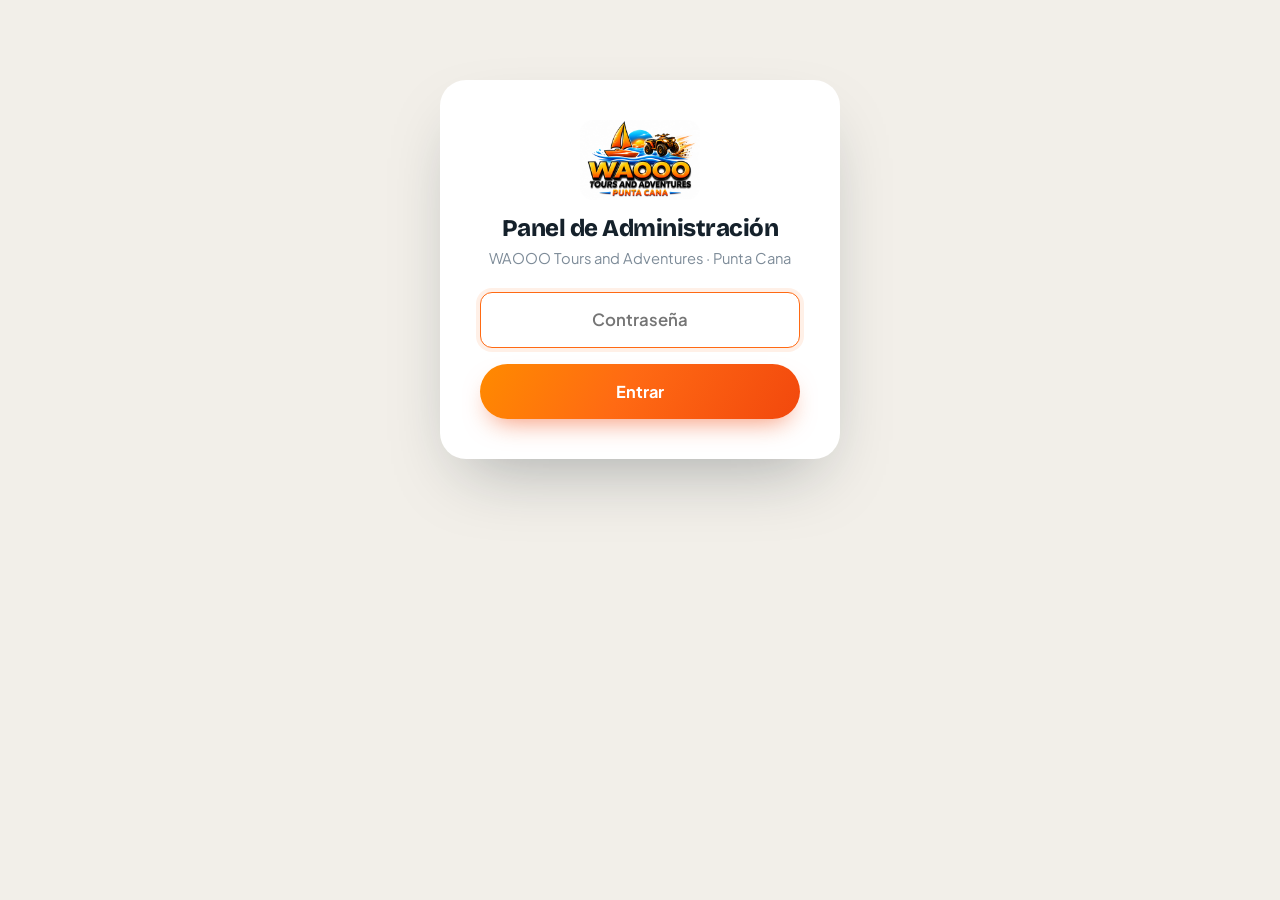
==== admin.html @ efb5f39d "Web bilingue ES/EN + panel de administracion - i18n.js: diccionario completo de interfaz, 111 nombre" ====
<!DOCTYPE html>
<html lang="es">
<head>
<meta charset="UTF-8">
<meta name="viewport" content="width=device-width, initial-scale=1.0">
<title>Panel de Administración · WAOOO Tours</title>
<meta name="robots" content="noindex, nofollow">
<link rel="icon" href="assets/waoo.jpeg">
<link rel="stylesheet" href="assets/styles.css">
<style>
/* ===== estilos del panel ===== */
body{background:#f2efe9}
.adm-top{background:var(--ink);color:#fff;position:sticky;top:0;z-index:50}
.adm-top .wrap{display:flex;align-items:center;gap:16px;height:64px}
.adm-top .logo b{color:#fff}
.adm-top .tag{font-size:.78rem;background:var(--grad-sunset);padding:4px 12px;border-radius:99px;font-weight:800;letter-spacing:.06em}
.adm-top .spacer{flex:1}
.adm-top a,.adm-top button{color:#cdd8e0;font-weight:600;font-size:.9rem;display:inline-flex;align-items:center;gap:7px;padding:8px 12px;border-radius:9px;transition:.2s}
.adm-top a:hover,.adm-top button:hover{background:rgba(255,255,255,.1);color:#fff}

.adm-wrap{max-width:1100px;margin:0 auto;padding:30px 22px 80px}
.adm-tabs{display:flex;gap:8px;margin-bottom:26px;flex-wrap:wrap}
.adm-tab{border:1.5px solid var(--line);background:#fff;border-radius:999px;padding:11px 22px;font-weight:700;font-size:.94rem;color:var(--ink-soft);transition:.2s;display:inline-flex;gap:8px;align-items:center}
.adm-tab:hover{border-color:var(--orange);color:var(--orange)}
.adm-tab.active{background:var(--ink);color:#fff;border-color:var(--ink)}

.adm-card{background:#fff;border:1px solid var(--line);border-radius:var(--radius);padding:26px;box-shadow:var(--shadow-sm);margin-bottom:20px}
.adm-card h2{font-size:1.3rem;margin-bottom:6px}
.adm-card .hint{color:var(--muted);font-size:.9rem;margin:0 0 18px}

.adm-toolbar{display:flex;gap:12px;align-items:center;flex-wrap:wrap;margin-bottom:18px}
.adm-toolbar input[type=text],.adm-toolbar select{border:1.5px solid var(--line);border-radius:11px;padding:11px 14px;font:inherit;font-weight:600;background:#fff}
.adm-toolbar input[type=text]{flex:1;min-width:200px}
.adm-toolbar input:focus,.adm-toolbar select:focus{outline:none;border-color:var(--orange)}
.adm-count{font-size:.86rem;color:var(--muted);font-weight:700;margin-left:auto}

.t-list{display:flex;flex-direction:column;gap:10px}
.t-row{display:flex;align-items:center;gap:14px;background:#fff;border:1px solid var(--line);border-radius:14px;padding:12px 16px;transition:.2s}
.t-row:hover{border-color:var(--orange);box-shadow:var(--shadow-sm)}
.t-thumb{width:60px;height:46px;border-radius:9px;flex-shrink:0;overflow:hidden;display:grid;place-items:center;color:#fff;font-weight:800;font-size:.62rem;letter-spacing:.06em;background:var(--grad-sunset)}
.t-thumb img{width:100%;height:100%;object-fit:cover}
.t-info{flex:1;min-width:0}
.t-info b{display:block;font-size:.95rem;white-space:nowrap;overflow:hidden;text-overflow:ellipsis}
.t-info span{font-size:.78rem;color:var(--muted);font-weight:600}
.t-price{font-family:'Bricolage Grotesque';font-weight:800;font-size:1.05rem;white-space:nowrap}
.t-actions{display:flex;gap:6px}
.t-actions button{width:38px;height:38px;border-radius:10px;display:grid;place-items:center;color:var(--ink-soft);transition:.2s;border:1px solid var(--line)}
.t-actions button:hover{background:var(--sand);color:var(--orange);border-color:var(--orange)}
.t-actions button.del:hover{color:#e23b3b;border-color:#e23b3b;background:#fff5f5}

.badge-mini{font-size:.64rem;font-weight:800;padding:3px 9px;border-radius:99px;color:#fff;margin-left:8px;vertical-align:2px}
.badge-mini.popular{background:var(--ink)}
.badge-mini.unica{background:var(--grad-sunset)}

/* form modal */
.modal{position:fixed;inset:0;z-index:90;background:rgba(21,33,43,.55);display:none;align-items:flex-start;justify-content:center;padding:30px 16px;overflow-y:auto}
.modal.open{display:flex}
.modal-card{background:#fff;border-radius:var(--radius-lg);max-width:680px;width:100%;padding:30px;box-shadow:var(--shadow-lg);animation:fadeUp .3s ease}
.modal-card h2{margin-bottom:20px}
.f-grid{display:grid;grid-template-columns:1fr 1fr;gap:16px}
.f-grid .full{grid-column:1/-1}
@media(max-width:560px){.f-grid{grid-template-columns:1fr}}
.f-field label{font-size:.74rem;font-weight:800;letter-spacing:.08em;text-transform:uppercase;color:var(--muted);display:block;margin-bottom:6px}
.f-field input,.f-field select{width:100%;border:1.5px solid var(--line);border-radius:11px;padding:12px 14px;font:inherit;font-weight:600;background:#fff}
.f-field input:focus,.f-field select:focus{outline:none;border-color:var(--orange);box-shadow:0 0 0 4px rgba(255,106,19,.1)}
.img-prev{margin-top:10px;border-radius:11px;overflow:hidden;border:1px solid var(--line);max-height:160px;display:none}
.img-prev img{width:100%;height:160px;object-fit:cover}
.modal-actions{display:flex;gap:10px;justify-content:flex-end;margin-top:26px}

/* login */
.login-box{max-width:400px;margin:80px auto;background:#fff;border-radius:var(--radius-lg);padding:40px;box-shadow:var(--shadow-lg);text-align:center}
.login-box img{width:120px;margin:0 auto 16px;border-radius:14px}
.login-box h1{font-size:1.5rem;margin-bottom:6px}
.login-box p{color:var(--muted);font-size:.92rem;margin:0 0 22px}
.login-box input{width:100%;border:1.5px solid var(--line);border-radius:12px;padding:14px 16px;font:inherit;font-weight:600;text-align:center;font-size:1.05rem}
.login-box input:focus{outline:none;border-color:var(--orange);box-shadow:0 0 0 4px rgba(255,106,19,.1)}
.login-err{color:#e23b3b;font-size:.86rem;font-weight:700;margin-top:10px;display:none}
@keyframes shake{0%,100%{transform:none}25%{transform:translateX(-7px)}75%{transform:translateX(7px)}}
.shake{animation:shake .3s ease}

/* publish */
.pub-stat{display:flex;gap:14px;align-items:center;background:var(--sand);border:1px solid var(--line);border-radius:13px;padding:16px 18px;margin-bottom:18px;font-weight:600;font-size:.94rem;color:var(--ink-soft)}
.pub-stat b{color:var(--ink)}
.steps{counter-reset:s;display:grid;gap:12px;margin:18px 0}
.steps li{display:flex;gap:14px;align-items:flex-start;font-size:.95rem;color:var(--ink-soft)}
.steps li::before{counter-increment:s;content:counter(s);width:28px;height:28px;border-radius:50%;background:var(--grad-sunset);color:#fff;font-weight:800;display:grid;place-items:center;flex-shrink:0;font-size:.85rem}
.stat-grid{display:grid;grid-template-columns:repeat(3,1fr);gap:14px;margin-bottom:20px}
@media(max-width:560px){.stat-grid{grid-template-columns:1fr}}
.stat-box{background:var(--sand);border:1px solid var(--line);border-radius:13px;padding:18px;text-align:center}
.stat-box b{font-family:'Bricolage Grotesque';font-size:1.8rem;display:block}
.stat-box span{font-size:.8rem;color:var(--muted);font-weight:700}
.hidden{display:none!important}
</style>
</head>
<body>

<!-- LOGIN -->
<div id="loginView">
  <div class="login-box">
    <img src="assets/waoo.jpeg" alt="WAOOO">
    <h1>Panel de Administración</h1>
    <p>WAOOO Tours and Adventures · Punta Cana</p>
    <form onsubmit="return doLogin(event)">
      <input type="password" id="passInput" placeholder="Contraseña" autocomplete="current-password">
      <div class="login-err" id="loginErr">Contraseña incorrecta</div>
      <button class="btn btn-primary btn-block btn-lg" style="margin-top:16px" type="submit">Entrar</button>
    </form>
  </div>
</div>

<!-- PANEL -->
<div id="panelView" class="hidden">
  <div class="adm-top">
    <div class="wrap">
      <a class="logo" href="index.html">
        <img src="assets/waoo.jpeg" alt="WAOOO">
        <span><b>WA<span style="color:var(--orange)">OOO</span></b></span>
      </a>
      <span class="tag">ADMIN</span>
      <div class="spacer"></div>
      <a href="index.html" target="_blank">🌐 Ver sitio</a>
      <button onclick="logout()">Salir →</button>
    </div>
  </div>

  <div class="adm-wrap">
    <div class="adm-tabs">
      <button class="adm-tab active" data-tab="tours" onclick="showTab('tours')">🎟️ Tours</button>
      <button class="adm-tab" data-tab="contact" onclick="showTab('contact')">📞 Contacto y marca</button>
      <button class="adm-tab" data-tab="publish" onclick="showTab('publish')">🚀 Publicar</button>
    </div>

    <!-- TAB TOURS -->
    <div id="tab-tours">
      <div class="stat-grid">
        <div class="stat-box"><b id="statTotal">0</b><span>Tours activos</span></div>
        <div class="stat-box"><b id="statAvg">$0</b><span>Precio promedio</span></div>
        <div class="stat-box"><b id="statPhotos">0</b><span>Con foto propia</span></div>
      </div>
      <div class="adm-card">
        <h2>Excursiones</h2>
        <p class="hint">Edita el nombre, precio, categoría o foto de cada tour. Los cambios se guardan al instante en este navegador; usa la pestaña <b>Publicar</b> para hacerlos visibles a todo el mundo.</p>
        <div class="adm-toolbar">
          <input type="text" id="admSearch" placeholder="Buscar tour..." oninput="renderList()">
          <select id="admCat" onchange="renderList()"></select>
          <button class="btn btn-primary" onclick="openForm()">+ Nuevo tour</button>
        </div>
        <div class="t-list" id="tList"></div>
      </div>
    </div>

    <!-- TAB CONTACT -->
    <div id="tab-contact" class="hidden">
      <div class="adm-card">
        <h2>Datos de contacto</h2>
        <p class="hint">Estos datos aparecen en el encabezado, el pie de página y los botones de reserva de toda la web.</p>
        <div class="f-grid">
          <div class="f-field">
            <label>Teléfono de llamadas (solo dígitos, con el 1)</label>
            <input type="text" id="sPhone" placeholder="18294312369">
          </div>
          <div class="f-field">
            <label>WhatsApp de reservas (solo dígitos, con el 1)</label>
            <input type="text" id="sWa" placeholder="18296318364">
          </div>
          <div class="f-field full">
            <label>Email</label>
            <input type="email" id="sEmail" placeholder="correo@gmail.com">
          </div>
          <div class="f-field full">
            <label>Página de Facebook (URL completa)</label>
            <input type="url" id="sFb" placeholder="https://www.facebook.com/...">
          </div>
        </div>
        <div class="modal-actions" style="justify-content:flex-start">
          <button class="btn btn-primary" onclick="saveSettings()">Guardar datos</button>
        </div>
      </div>
    </div>

    <!-- TAB PUBLISH -->
    <div id="tab-publish" class="hidden">
      <div class="adm-card">
        <h2>Publicar cambios</h2>
        <div class="pub-stat" id="pubStat"></div>
        <p class="hint">Tus cambios ya se ven <b>en este navegador</b>. Para que los vean todos los visitantes de la web, sigue estos pasos:</p>
        <ol class="steps">
          <li>Pulsa <b>"Descargar data.js"</b> — se descarga el archivo con todos tus cambios.</li>
          <li>Envía ese archivo a tu desarrollador, o súbelo tú mismo a GitHub reemplazando <b>assets/data.js</b>.</li>
          <li>En 1-2 minutos la web pública mostrará los nuevos datos. ¡Listo!</li>
        </ol>
        <div class="modal-actions" style="justify-content:flex-start;flex-wrap:wrap">
          <button class="btn btn-primary btn-lg" onclick="downloadData()">⬇️ Descargar data.js</button>
          <button class="btn btn-outline" onclick="copyData()">📋 Copiar al portapapeles</button>
          <button class="btn btn-outline" style="color:#e23b3b;border-color:#f3c1c1" onclick="discardLocal()">🗑️ Descartar cambios locales</button>
        </div>
      </div>
    </div>
  </div>
</div>

<!-- MODAL FORM -->
<div class="modal" id="formModal" onclick="if(event.target===this)closeForm()">
  <div class="modal-card">
    <h2 id="formTitle">Nuevo tour</h2>
    <div class="f-grid">
      <div class="f-field full">
        <label>Nombre del tour (español) *</label>
        <input type="text" id="fName" placeholder="Ej: Buggies por la Selva con Transportación">
      </div>
      <div class="f-field full">
        <label>Nombre en inglés (opcional)</label>
        <input type="text" id="fEn" placeholder="E.g: Jungle Buggies with Transportation">
      </div>
      <div class="f-field">
        <label>Precio por persona (USD) *</label>
        <input type="number" id="fPrice" min="0" step="0.01" placeholder="95.91">
      </div>
      <div class="f-field">
        <label>Categoría</label>
        <select id="fCat"></select>
      </div>
      <div class="f-field">
        <label>Zona / Punto de salida</label>
        <input type="text" id="fZone" placeholder="Punta Cana" value="Punta Cana">
      </div>
      <div class="f-field">
        <label>Duración</label>
        <select id="fDur">
          <option>Medio día</option><option>Día completo</option><option>1 hora</option>
          <option>2 horas</option><option>4 horas</option><option>8 horas</option>
          <option>Atardecer</option><option>Noche</option><option>Varios días</option>
        </select>
      </div>
      <div class="f-field">
        <label>Etiqueta destacada</label>
        <select id="fBadge">
          <option value="">Ninguna</option>
          <option value="popular">No te lo pierdas</option>
          <option value="unica">Experiencias Únicas</option>
        </select>
      </div>
      <div class="f-field">
        <label>Edad mínima (0 = todas)</label>
        <input type="number" id="fAge" min="0" max="21" value="0">
      </div>
      <div class="f-field full">
        <label>Foto (ruta o enlace, ej: assets/fotos/buggies.jpg)</label>
        <input type="text" id="fImg" placeholder="assets/fotos/mi-tour.jpg" oninput="previewImg()">
        <div class="img-prev" id="imgPrev"><img id="imgPrevImg" alt="Vista previa"
          onerror="document.getElementById('imgPrev').style.display='none'"></div>
      </div>
    </div>
    <div class="modal-actions">
      <button class="btn btn-outline" onclick="closeForm()">Cancelar</button>
      <button class="btn btn-primary" onclick="saveForm()">Guardar tour</button>
    </div>
  </div>
</div>

<script src="assets/data.js"></script>
<script src="assets/admin.js"></script>
</body>
</html>
---- assets/styles.css ----
/* ============================================================
   WAOOO Tours and Adventures — Punta Cana
   Design system
   ============================================================ */

@import url('https://fonts.googleapis.com/css2?family=Bricolage+Grotesque:opsz,wght@12..96,400;12..96,600;12..96,700;12..96,800&family=Plus+Jakarta+Sans:ital,wght@0,400;0,500;0,600;0,700;0,800&display=swap');

:root{
  /* Brand */
  --orange:        #FF6A13;
  --orange-deep:   #F2480D;
  --gold:          #FFB400;
  --sun:           #FF8A00;
  --ocean:         #00A6CE;
  --ocean-deep:    #0077A8;
  --turquoise:     #16C7C2;

  /* Neutrals */
  --ink:           #15212B;   /* deep ocean navy text */
  --ink-soft:      #46586a;
  --muted:         #7d8b98;
  --line:          #e8e6e0;
  --sand:          #FBF7F1;   /* warm off-white bg */
  --cream:         #FFFDFA;
  --white:         #ffffff;

  /* Gradients */
  --grad-sunset: linear-gradient(120deg, #FF8A00 0%, #FF6A13 45%, #F2480D 100%);
  --grad-sea:    linear-gradient(120deg, #16C7C2 0%, #00A6CE 55%, #0077A8 100%);
  --grad-brand:  linear-gradient(120deg, #FFB400 0%, #FF6A13 50%, #F2480D 100%);

  --radius:   18px;
  --radius-sm:12px;
  --radius-lg:26px;
  --shadow:   0 12px 40px -14px rgba(21,33,43,.18);
  --shadow-sm:0 6px 20px -10px rgba(21,33,43,.22);
  --shadow-lg:0 30px 70px -25px rgba(21,33,43,.35);

  --maxw: 1240px;
  --header-h: 76px;
}

*{box-sizing:border-box}
html{scroll-behavior:smooth}
body{
  margin:0;
  font-family:'Plus Jakarta Sans',system-ui,sans-serif;
  color:var(--ink);
  background:var(--sand);
  -webkit-font-smoothing:antialiased;
  line-height:1.55;
}
h1,h2,h3,h4{font-family:'Bricolage Grotesque',sans-serif;font-weight:800;line-height:1.05;margin:0;letter-spacing:-.02em}
a{color:inherit;text-decoration:none}
img{display:block;max-width:100%}
button{font-family:inherit;cursor:pointer;border:none;background:none}
ul{margin:0;padding:0;list-style:none}

.wrap{max-width:var(--maxw);margin:0 auto;padding:0 24px}
.section{padding:90px 0}
.eyebrow{
  font-size:.78rem;font-weight:800;letter-spacing:.18em;text-transform:uppercase;
  color:var(--orange);margin-bottom:14px;display:inline-flex;align-items:center;gap:8px;
}
.eyebrow::before{content:"";width:26px;height:2px;background:var(--orange);border-radius:2px}
.section-title{font-size:clamp(2rem,4vw,3rem);margin-bottom:14px}
.section-sub{color:var(--ink-soft);font-size:1.06rem;max-width:620px;margin:0}
.head-row{display:flex;justify-content:space-between;align-items:flex-end;gap:24px;margin-bottom:42px;flex-wrap:wrap}

/* Buttons */
.btn{display:inline-flex;align-items:center;justify-content:center;gap:9px;font-weight:700;
  font-size:.95rem;padding:14px 26px;border-radius:999px;transition:.25s ease;white-space:nowrap}
.btn-primary{background:var(--grad-sunset);color:#fff;box-shadow:0 12px 26px -10px rgba(242,72,13,.6)}
.btn-primary:hover{transform:translateY(-2px);box-shadow:0 18px 34px -10px rgba(242,72,13,.7)}
.btn-ghost{background:rgba(255,255,255,.14);color:#fff;border:1.5px solid rgba(255,255,255,.4);backdrop-filter:blur(6px)}
.btn-ghost:hover{background:rgba(255,255,255,.24)}
.btn-dark{background:var(--ink);color:#fff}
.btn-dark:hover{background:#0d1822;transform:translateY(-2px)}
.btn-wa{background:#25D366;color:#fff;box-shadow:0 12px 26px -10px rgba(37,211,102,.6)}
.btn-wa:hover{transform:translateY(-2px);background:#1fc15d}
.btn-outline{background:#fff;border:1.5px solid var(--line);color:var(--ink)}
.btn-outline:hover{border-color:var(--orange);color:var(--orange)}
.btn-block{width:100%}
.btn-lg{padding:17px 34px;font-size:1.02rem}

/* ===================== TOP BAR ===================== */
.topbar{background:var(--ink);color:#dfe7ee;font-size:.84rem}
.topbar .wrap{display:flex;justify-content:space-between;align-items:center;height:40px;gap:18px}
.topbar a{color:#dfe7ee;display:inline-flex;align-items:center;gap:7px;transition:.2s}
.topbar a:hover{color:var(--gold)}
.topbar .tb-right{display:flex;gap:22px;align-items:center}
.topbar .tb-left{display:flex;gap:8px;align-items:center;color:var(--gold);font-weight:600}
@media(max-width:760px){.topbar .tb-left span.hide-sm{display:none}}

/* ===================== HEADER ===================== */
.header{position:sticky;top:0;z-index:60;background:rgba(255,253,250,.86);
  backdrop-filter:saturate(180%) blur(14px);border-bottom:1px solid var(--line)}
.header .wrap{display:flex;align-items:center;gap:26px;height:var(--header-h)}
.logo{display:flex;align-items:center;gap:11px;flex-shrink:0}
.logo img{height:46px;width:auto;border-radius:8px}
.logo b{font-family:'Bricolage Grotesque';font-size:1.18rem;line-height:1;letter-spacing:-.03em}
.logo b span{color:var(--orange)}
.logo small{display:block;font-size:.6rem;letter-spacing:.22em;color:var(--muted);font-weight:700;text-transform:uppercase}

.nav{display:flex;gap:4px;margin-left:6px}
.nav a{padding:9px 14px;border-radius:10px;font-weight:600;font-size:.95rem;color:var(--ink-soft);transition:.2s}
.nav a:hover,.nav a.active{color:var(--orange);background:rgba(255,106,19,.08)}

.header-search{flex:1;max-width:420px;margin-left:auto;position:relative}
.header-search input{width:100%;border:1.5px solid var(--line);background:#fff;border-radius:999px;
  padding:11px 18px 11px 42px;font:inherit;font-size:.92rem;transition:.2s}
.header-search input:focus{outline:none;border-color:var(--orange);box-shadow:0 0 0 4px rgba(255,106,19,.1)}
.header-search svg{position:absolute;left:15px;top:50%;transform:translateY(-50%);color:var(--muted)}

.header-actions{display:flex;align-items:center;gap:8px;flex-shrink:0}
.icon-btn{display:inline-flex;align-items:center;gap:7px;padding:9px 12px;border-radius:10px;
  font-weight:600;font-size:.9rem;color:var(--ink-soft);transition:.2s;position:relative}
.icon-btn:hover{background:rgba(0,0,0,.04);color:var(--ink)}
.fav-count{position:absolute;top:2px;right:4px;background:var(--orange);color:#fff;font-size:.62rem;
  font-weight:800;min-width:16px;height:16px;border-radius:99px;display:none;align-items:center;justify-content:center;padding:0 4px}
.fav-count.show{display:flex}
.burger{display:none}
@media(max-width:1080px){.nav,.header-search{display:none}.burger{display:inline-flex}}
@media(max-width:680px){
  .header .wrap{gap:10px}
  .header-actions .btn-wa{display:none}
  .header-actions .icon-btn[href="tours.html"]{display:none}
  .logo small{display:none}
  .topbar .tb-right a:not(:first-child){display:none}
}

/* mobile drawer */
.drawer{position:fixed;inset:0;z-index:80;background:rgba(21,33,43,.5);opacity:0;pointer-events:none;transition:.3s}
.drawer.open{opacity:1;pointer-events:auto}
.drawer-panel{position:absolute;right:0;top:0;height:100%;width:min(82vw,340px);background:#fff;
  padding:26px;transform:translateX(100%);transition:.3s;display:flex;flex-direction:column;gap:6px}
.drawer.open .drawer-panel{transform:none}
.drawer-panel a{padding:14px 12px;border-radius:12px;font-weight:600;font-size:1.05rem;border-bottom:1px solid var(--line)}
.drawer-panel a:hover{background:var(--sand);color:var(--orange)}
.drawer-close{align-self:flex-end;font-size:1.6rem;color:var(--muted);margin-bottom:10px}

/* ===================== HERO ===================== */
.hero{position:relative;min-height:calc(100vh - var(--header-h) - 40px);min-height:640px;
  display:flex;align-items:center;overflow:hidden;color:#fff}
.hero video{position:absolute;inset:0;width:100%;height:100%;object-fit:cover;z-index:0}
.hero::after{content:"";position:absolute;inset:0;z-index:1;
  background:linear-gradient(180deg,rgba(21,33,43,.35) 0%,rgba(21,33,43,.25) 40%,rgba(21,33,43,.78) 100%),
             radial-gradient(120% 80% at 50% 0%,rgba(242,72,13,.18),transparent 60%)}
.hero .wrap{position:relative;z-index:2;width:100%;padding-top:30px;padding-bottom:60px}
.hero-badge{display:inline-flex;align-items:center;gap:9px;background:rgba(255,255,255,.16);
  border:1px solid rgba(255,255,255,.3);backdrop-filter:blur(8px);padding:8px 16px;border-radius:999px;
  font-size:.82rem;font-weight:600;margin-bottom:22px}
.hero-badge b{color:var(--gold)}
.hero h1{font-size:clamp(2.6rem,6vw,4.7rem);max-width:14ch;text-shadow:0 4px 30px rgba(0,0,0,.3)}
.hero h1 em{font-style:normal;background:var(--grad-brand);-webkit-background-clip:text;background-clip:text;color:transparent}
.hero p.lead{font-size:clamp(1.05rem,2vw,1.3rem);max-width:46ch;margin:20px 0 0;color:#f1f4f7;font-weight:500}
.hero-stats{display:flex;gap:34px;margin-top:30px;flex-wrap:wrap}
.hero-stats div b{font-family:'Bricolage Grotesque';font-size:1.9rem;display:block;line-height:1}
.hero-stats div span{font-size:.82rem;color:#d4dde4;font-weight:600}

/* Search panel */
.search-tabs{display:flex;gap:8px;margin-top:38px;margin-bottom:-1px}
.search-tab{display:inline-flex;align-items:center;gap:9px;background:rgba(255,255,255,.14);color:#fff;
  font-weight:700;padding:13px 26px;border-radius:16px 16px 0 0;border:1px solid rgba(255,255,255,.2);border-bottom:none;transition:.2s}
.search-tab.active{background:#fff;color:var(--ink)}
.search-panel{background:#fff;border-radius:0 22px 22px 22px;padding:18px;box-shadow:var(--shadow-lg);
  display:grid;grid-template-columns:2fr 1.3fr 1fr auto;gap:12px;align-items:end}
.sp-field{display:flex;flex-direction:column;gap:6px;text-align:left;padding:6px 10px;border-right:1px solid var(--line)}
.sp-field:last-of-type{border-right:none}
.sp-field label{font-size:.72rem;font-weight:800;letter-spacing:.1em;text-transform:uppercase;color:var(--muted)}
.sp-field input,.sp-field select{border:none;font:inherit;font-size:1rem;font-weight:600;color:var(--ink);background:none;padding:4px 0;width:100%}
.sp-field input:focus,.sp-field select:focus{outline:none}
.search-panel .btn{padding:16px 30px;height:56px}
@media(max-width:880px){.search-panel{grid-template-columns:1fr 1fr;border-radius:18px}
  .sp-field{border-right:none;border-bottom:1px solid var(--line);padding-bottom:12px}
  .search-panel .btn{grid-column:1/-1}}

/* trust strip */
.trust{background:#fff;border-bottom:1px solid var(--line)}
.trust .wrap{display:flex;justify-content:space-around;gap:20px;padding:22px 24px;flex-wrap:wrap}
.trust .t{display:flex;align-items:center;gap:12px;font-weight:600;font-size:.92rem;color:var(--ink-soft)}
.trust .t svg{color:var(--orange);flex-shrink:0}

/* ===================== CATEGORY CHIPS ===================== */
.cat-strip{display:flex;gap:14px;overflow-x:auto;padding:6px 2px 16px;scroll-snap-type:x mandatory}
.cat-strip::-webkit-scrollbar{height:6px}
.cat-strip::-webkit-scrollbar-thumb{background:var(--line);border-radius:99px}
.cat-card{scroll-snap-align:start;flex:0 0 auto;width:120px;background:#fff;border:1px solid var(--line);
  border-radius:var(--radius);padding:20px 14px;text-align:center;transition:.25s;cursor:pointer}
.cat-card:hover{transform:translateY(-5px);box-shadow:var(--shadow-sm);border-color:transparent}
.cat-ic{width:54px;height:54px;margin:0 auto 12px;border-radius:14px;display:grid;place-items:center;
  background:linear-gradient(135deg,rgba(255,180,0,.16),rgba(242,72,13,.14));color:var(--orange-deep)}
.cat-card span{font-weight:700;font-size:.84rem;line-height:1.2;display:block}

/* ===================== TOUR CARDS ===================== */
.grid{display:grid;grid-template-columns:repeat(4,1fr);gap:26px}
@media(max-width:1080px){.grid{grid-template-columns:repeat(3,1fr)}}
@media(max-width:820px){.grid{grid-template-columns:repeat(2,1fr);gap:18px}}
@media(max-width:520px){.grid{grid-template-columns:1fr}}

.card{background:#fff;border-radius:var(--radius);overflow:hidden;box-shadow:var(--shadow-sm);
  transition:.28s ease;display:flex;flex-direction:column;position:relative}
.card:hover{transform:translateY(-6px);box-shadow:var(--shadow)}
.card-media{position:relative;aspect-ratio:4/3.1;overflow:hidden}
.card-media img{width:100%;height:100%;object-fit:cover;transition:.5s}
.card:hover .card-media img{transform:scale(1.07)}
/* placeholder */
.ph{position:absolute;inset:0;display:grid;place-items:center;overflow:hidden}
.ph::before{content:"";position:absolute;inset:0;opacity:.95}
.ph[data-g="0"]::before{background:var(--grad-sunset)}
.ph[data-g="1"]::before{background:var(--grad-sea)}
.ph[data-g="2"]::before{background:linear-gradient(135deg,#FFB400,#FF6A13)}
.ph[data-g="3"]::before{background:linear-gradient(135deg,#00A6CE,#0077A8)}
.ph[data-g="4"]::before{background:linear-gradient(135deg,#16C7C2,#00A6CE)}
.ph[data-g="5"]::before{background:linear-gradient(135deg,#FF8A00,#F2480D)}
.ph-inner{position:relative;z-index:1;text-align:center;color:#fff}
.ph-inner svg{width:48px;height:48px;opacity:.95;margin-bottom:8px}
.ph-inner b{display:block;font-family:'Bricolage Grotesque';font-size:1.5rem;letter-spacing:.04em;
  text-shadow:0 2px 14px rgba(0,0,0,.25)}
.ph-inner small{font-size:.66rem;letter-spacing:.2em;text-transform:uppercase;opacity:.85;font-weight:700}
.ph img.ph-logo{position:absolute;bottom:10px;right:10px;z-index:1;width:46px;height:46px;border-radius:9px;
  object-fit:cover;border:2px solid rgba(255,255,255,.65);box-shadow:0 4px 12px rgba(0,0,0,.2)}

.badge{position:absolute;top:12px;left:12px;z-index:2;font-size:.72rem;font-weight:800;
  padding:6px 12px;border-radius:999px;color:#fff;letter-spacing:.02em;backdrop-filter:blur(4px)}
.badge.popular{background:rgba(21,33,43,.82)}
.badge.unica{background:linear-gradient(120deg,rgba(255,138,0,.95),rgba(242,72,13,.95))}
.fav-btn{position:absolute;top:10px;right:10px;z-index:2;width:38px;height:38px;border-radius:50%;
  background:rgba(255,255,255,.92);display:grid;place-items:center;color:var(--ink-soft);
  box-shadow:0 4px 12px rgba(0,0,0,.15);transition:.2s}
.fav-btn:hover{transform:scale(1.1)}
.fav-btn.on{color:#fff;background:var(--orange)}
.fav-btn.on svg{fill:#fff}

.card-body{padding:18px 18px 20px;display:flex;flex-direction:column;flex:1;gap:10px}
.card-meta{display:flex;gap:14px;font-size:.78rem;color:var(--muted);font-weight:600}
.card-meta span{display:inline-flex;align-items:center;gap:5px}
.card h3{font-family:'Plus Jakarta Sans';font-weight:700;font-size:1.02rem;line-height:1.3;letter-spacing:-.01em;
  display:-webkit-box;-webkit-line-clamp:2;-webkit-box-orient:vertical;overflow:hidden;min-height:2.6em}
.card-foot{margin-top:auto;display:flex;justify-content:space-between;align-items:flex-end;padding-top:6px;border-top:1px solid var(--line)}
.price small{display:block;font-size:.72rem;color:var(--muted);font-weight:600}
.price b{font-family:'Bricolage Grotesque';font-size:1.35rem;color:var(--ink)}
.price b span{font-size:.82rem;color:var(--muted);font-weight:600}
.price em{font-style:normal;font-size:.7rem;color:var(--muted);display:block}
.card-cta{font-weight:700;font-size:.86rem;color:var(--orange);display:inline-flex;align-items:center;gap:5px;
  padding:8px 0 4px;transition:.2s}
.card:hover .card-cta{gap:9px}

/* ===================== WHY / FEATURES ===================== */
.why{background:var(--ink);color:#fff;position:relative;overflow:hidden}
.why::before{content:"";position:absolute;top:-30%;right:-10%;width:600px;height:600px;border-radius:50%;
  background:radial-gradient(circle,rgba(242,72,13,.22),transparent 65%)}
.why .wrap{position:relative;z-index:1}
.why .section-title{color:#fff}
.why .section-sub{color:#aebcc7}
.feat-grid{display:grid;grid-template-columns:repeat(4,1fr);gap:24px;margin-top:46px}
@media(max-width:880px){.feat-grid{grid-template-columns:repeat(2,1fr)}}
@media(max-width:480px){.feat-grid{grid-template-columns:1fr}}
.feat{background:rgba(255,255,255,.05);border:1px solid rgba(255,255,255,.1);border-radius:var(--radius);
  padding:28px 24px;transition:.25s}
.feat:hover{background:rgba(255,255,255,.09);transform:translateY(-4px)}
.feat-ic{width:52px;height:52px;border-radius:14px;background:var(--grad-sunset);display:grid;place-items:center;
  color:#fff;margin-bottom:18px}
.feat h4{font-size:1.12rem;margin-bottom:8px}
.feat p{color:#aebcc7;font-size:.92rem;margin:0}

/* ===================== ZONES ===================== */
.zone-grid{display:grid;grid-template-columns:repeat(4,1fr);gap:20px}
@media(max-width:880px){.zone-grid{grid-template-columns:repeat(2,1fr)}}
.zone{position:relative;aspect-ratio:3/4;border-radius:var(--radius);overflow:hidden;cursor:pointer;color:#fff;
  display:flex;align-items:flex-end;padding:22px;box-shadow:var(--shadow-sm);transition:.3s}
.zone:hover{transform:translateY(-5px);box-shadow:var(--shadow)}
.zone::before{content:"";position:absolute;inset:0;background:var(--grad-sea);opacity:.9}
.zone[data-z="1"]::before{background:var(--grad-sunset)}
.zone[data-z="2"]::before{background:linear-gradient(160deg,#16C7C2,#0077A8)}
.zone[data-z="3"]::before{background:linear-gradient(160deg,#FFB400,#F2480D)}
.zone::after{content:"";position:absolute;inset:0;background:linear-gradient(180deg,transparent 40%,rgba(0,0,0,.45))}
.zone-info{position:relative;z-index:1}
.zone-info b{font-family:'Bricolage Grotesque';font-size:1.5rem;display:block;line-height:1.1}
.zone-info span{font-size:.84rem;opacity:.92;font-weight:600}

/* ===================== TESTIMONIALS ===================== */
.testi-grid{display:grid;grid-template-columns:repeat(3,1fr);gap:24px}
@media(max-width:880px){.testi-grid{grid-template-columns:1fr}}
.testi{background:#fff;border-radius:var(--radius);padding:30px 28px;box-shadow:var(--shadow-sm);position:relative}
.stars{color:var(--gold);display:flex;gap:2px;margin-bottom:14px}
.testi p{font-size:1rem;color:var(--ink-soft);margin:0 0 20px}
.testi-who{display:flex;align-items:center;gap:12px}
.testi-av{width:46px;height:46px;border-radius:50%;background:var(--grad-sunset);color:#fff;
  display:grid;place-items:center;font-weight:800;font-family:'Bricolage Grotesque'}
.testi-who b{font-size:.96rem;display:block}
.testi-who span{font-size:.8rem;color:var(--muted)}

/* ===================== CTA BAND ===================== */
.cta-band{position:relative;overflow:hidden;border-radius:var(--radius-lg);color:#fff;
  padding:64px 56px;background:var(--grad-sunset);box-shadow:var(--shadow-lg)}
.cta-band::before{content:"";position:absolute;top:-40%;right:-5%;width:500px;height:500px;border-radius:50%;
  background:radial-gradient(circle,rgba(255,255,255,.18),transparent 60%)}
.cta-band .inner{position:relative;z-index:1;display:flex;justify-content:space-between;align-items:center;gap:30px;flex-wrap:wrap}
.cta-band h2{font-size:clamp(1.8rem,3.4vw,2.6rem);max-width:18ch}
.cta-band p{margin:12px 0 0;font-size:1.08rem;opacity:.95;max-width:42ch}
.cta-actions{display:flex;gap:12px;flex-wrap:wrap}
.cta-band .btn-ghost{border-color:rgba(255,255,255,.6)}
.cta-band .btn-dark:hover{background:#000}

/* ===================== FOOTER ===================== */
.footer{background:var(--ink);color:#aebcc7;padding:70px 0 28px}
.foot-grid{display:grid;grid-template-columns:1.6fr 1fr 1fr 1.4fr;gap:40px}
@media(max-width:880px){.foot-grid{grid-template-columns:1fr 1fr}}
@media(max-width:520px){.foot-grid{grid-template-columns:1fr}}
.footer .logo b{color:#fff}
.footer p.about{margin:16px 0 20px;font-size:.92rem;max-width:34ch}
.foot-soc{display:flex;gap:10px}
.foot-soc a{width:40px;height:40px;border-radius:11px;background:rgba(255,255,255,.07);display:grid;place-items:center;
  color:#fff;transition:.2s}
.foot-soc a:hover{background:var(--orange);transform:translateY(-3px)}
.foot-col h5{color:#fff;font-family:'Bricolage Grotesque';font-size:1.05rem;margin-bottom:18px}
.foot-col a{display:block;padding:6px 0;font-size:.92rem;transition:.2s}
.foot-col a:hover{color:var(--gold);padding-left:5px}
.foot-contact li{display:flex;gap:11px;align-items:flex-start;padding:7px 0;font-size:.92rem}
.foot-contact svg{color:var(--orange);flex-shrink:0;margin-top:3px}
.foot-bottom{border-top:1px solid rgba(255,255,255,.1);margin-top:50px;padding-top:24px;
  display:flex;justify-content:space-between;gap:18px;flex-wrap:wrap;font-size:.84rem}
.foot-pay{display:flex;gap:8px;align-items:center}
.foot-pay span{background:rgba(255,255,255,.08);padding:5px 10px;border-radius:7px;font-size:.72rem;font-weight:700;color:#fff}

/* ===================== CATALOG PAGE ===================== */
.catalog-head{background:#fff;border-bottom:1px solid var(--line);padding:34px 0 0}
.crumb{font-size:.84rem;color:var(--muted);font-weight:600;margin-bottom:14px}
.crumb a:hover{color:var(--orange)}
.catalog-head h1{font-size:clamp(1.8rem,3.4vw,2.5rem)}
.catalog-head h1 span{color:var(--ink-soft);font-weight:600}
.filter-bar{display:flex;gap:10px;overflow-x:auto;padding:24px 0 22px;scroll-snap-type:x mandatory}
.filter-bar::-webkit-scrollbar{display:none}
.chip{flex:0 0 auto;scroll-snap-align:start;border:1.5px solid var(--line);background:#fff;border-radius:999px;
  padding:10px 18px;font-weight:600;font-size:.9rem;color:var(--ink-soft);transition:.2s;display:inline-flex;align-items:center;gap:7px}
.chip:hover{border-color:var(--orange);color:var(--orange)}
.chip.active{background:var(--ink);color:#fff;border-color:var(--ink)}
.chip.active:hover{color:#fff}

.catalog-body{padding:30px 0 90px}
.catalog-toolbar{display:flex;justify-content:space-between;align-items:center;gap:18px;margin-bottom:28px;flex-wrap:wrap}
.result-count{font-weight:700;font-size:1.05rem}
.result-count span{color:var(--muted);font-weight:500}
.sortwrap{display:flex;align-items:center;gap:10px;font-size:.9rem;color:var(--ink-soft);font-weight:600}
.sortwrap select{border:1.5px solid var(--line);border-radius:10px;padding:9px 14px;font:inherit;font-weight:700;
  color:var(--ink);background:#fff;cursor:pointer}
.sortwrap select:focus{outline:none;border-color:var(--orange)}
.empty{text-align:center;padding:80px 20px;color:var(--muted)}
.empty b{font-family:'Bricolage Grotesque';font-size:1.4rem;color:var(--ink);display:block;margin:14px 0 6px}

/* ===================== DETAIL PAGE ===================== */
.detail-wrap{display:grid;grid-template-columns:1fr 380px;gap:46px;align-items:start;padding:34px 0 90px}
@media(max-width:980px){.detail-wrap{grid-template-columns:1fr}}
.detail-head h1{font-size:clamp(1.7rem,3.4vw,2.5rem);margin:6px 0 10px}
.detail-loc{color:var(--orange);font-weight:700;display:inline-flex;align-items:center;gap:6px;font-size:.95rem}
.gallery{display:grid;grid-template-columns:2fr 1fr;grid-template-rows:1fr 1fr;gap:12px;height:420px;margin:24px 0 30px;border-radius:var(--radius);overflow:hidden}
.gallery .g-main{grid-row:1/3;position:relative;border-radius:var(--radius)}
.gallery .g-thumb{position:relative;border-radius:var(--radius)}
.gallery .ph{border-radius:var(--radius)}
@media(max-width:620px){.gallery{grid-template-columns:1fr;grid-template-rows:1fr;height:280px}.gallery .g-thumb{display:none}}
.detail-tags{display:flex;gap:22px;flex-wrap:wrap;padding:18px 0;border-top:1px solid var(--line);border-bottom:1px solid var(--line)}
.detail-tags .t{display:flex;align-items:center;gap:9px;font-weight:600;color:var(--ink-soft);font-size:.92rem}
.detail-tags .t svg{color:var(--orange)}
.detail-section{padding:34px 0;border-bottom:1px solid var(--line)}
.detail-section h2{font-size:1.5rem;margin-bottom:18px}
.detail-section p{color:var(--ink-soft);font-size:1.02rem;margin:0 0 14px}
.hi-list{display:grid;gap:16px}
.hi{display:flex;gap:14px;align-items:flex-start}
.hi-ic{width:42px;height:42px;border-radius:11px;background:linear-gradient(135deg,rgba(255,180,0,.16),rgba(242,72,13,.14));
  color:var(--orange-deep);display:grid;place-items:center;flex-shrink:0}
.hi b{display:block;margin-bottom:3px}
.hi p{margin:0;font-size:.94rem}
.inc-list{display:grid;grid-template-columns:1fr 1fr;gap:12px}
@media(max-width:560px){.inc-list{grid-template-columns:1fr}}
.inc-list li{display:flex;gap:10px;align-items:center;color:var(--ink-soft);font-weight:500}
.inc-list li svg{color:#21b07a;flex-shrink:0}
.bring-list{display:flex;flex-wrap:wrap;gap:10px}
.bring-list li{background:var(--sand);border:1px solid var(--line);padding:8px 15px;border-radius:999px;
  font-size:.9rem;font-weight:600;color:var(--ink-soft)}

/* booking box */
.book-box{position:sticky;top:calc(var(--header-h) + 18px);background:#fff;border:1px solid var(--line);
  border-radius:var(--radius);padding:26px;box-shadow:var(--shadow)}
.book-price{display:flex;align-items:baseline;gap:8px;margin-bottom:4px}
.book-price b{font-family:'Bricolage Grotesque';font-size:2.2rem}
.book-price small{color:var(--muted)}
.book-from{font-size:.8rem;color:var(--muted);font-weight:600;text-transform:uppercase;letter-spacing:.08em}
.book-field{margin-top:18px}
.book-field label{font-size:.78rem;font-weight:800;letter-spacing:.08em;text-transform:uppercase;color:var(--muted);display:block;margin-bottom:7px}
.book-field input,.book-field select{width:100%;border:1.5px solid var(--line);border-radius:12px;padding:13px 15px;
  font:inherit;font-weight:600;color:var(--ink);background:#fff}
.book-field input:focus,.book-field select:focus{outline:none;border-color:var(--orange);box-shadow:0 0 0 4px rgba(255,106,19,.1)}
.book-total{display:flex;justify-content:space-between;align-items:center;margin:22px 0 16px;padding-top:18px;border-top:1px dashed var(--line)}
.book-total span{font-weight:600;color:var(--ink-soft)}
.book-total b{font-family:'Bricolage Grotesque';font-size:1.7rem}
.book-note{text-align:center;font-size:.82rem;color:var(--muted);margin-top:14px;display:flex;align-items:center;justify-content:center;gap:6px}
.book-note svg{color:#21b07a}
.book-help{margin-top:18px;padding-top:18px;border-top:1px solid var(--line);font-size:.86rem;color:var(--ink-soft)}
.book-help a{color:var(--orange);font-weight:700}

.related{padding:60px 0 90px}

/* floating WA button */
.wa-float{position:fixed;right:22px;bottom:22px;z-index:70;width:60px;height:60px;border-radius:50%;
  background:#25D366;color:#fff;display:grid;place-items:center;box-shadow:0 14px 30px -6px rgba(37,211,102,.6);
  transition:.25s;animation:wapulse 2.6s infinite}
.wa-float:hover{transform:scale(1.08)}
@keyframes wapulse{0%,100%{box-shadow:0 14px 30px -6px rgba(37,211,102,.6)}50%{box-shadow:0 14px 30px -6px rgba(37,211,102,.9),0 0 0 12px rgba(37,211,102,.0)}}

/* toast */
.toast{position:fixed;left:50%;bottom:30px;transform:transl(-50%,20px);translate:-50% 20px;z-index:90;
  background:var(--ink);color:#fff;padding:14px 22px;border-radius:999px;font-weight:600;font-size:.92rem;
  box-shadow:var(--shadow-lg);opacity:0;pointer-events:none;transition:.3s;display:flex;align-items:center;gap:9px}
.toast.show{opacity:1;translate:-50% 0}
.toast svg{color:var(--gold)}

/* reveal on scroll */
.reveal{opacity:0;transform:translateY(26px);transition:.7s cubic-bezier(.2,.7,.2,1)}
.reveal.in{opacity:1;transform:none}

/* fade-in load */
@keyframes fadeUp{from{opacity:0;transform:translateY(14px)}to{opacity:1;transform:none}}

/* ============================================================
   ANIMATION LAYER — sitio vivo y divertido
   ============================================================ */

/* tarjetas: entrada escalonada (backwards = no rompe el hover) */
@keyframes cardIn{from{opacity:0;transform:translateY(28px) scale(.96)}}
.grid .card{animation:cardIn .6s cubic-bezier(.2,.7,.2,1) backwards;animation-delay:calc(var(--i,0)*60ms)}

/* texto degradado del hero: shimmer continuo */
@keyframes gradShift{0%,100%{background-position:0% 50%}50%{background-position:100% 50%}}
.hero h1 em{background-size:220% 220%;animation:gradShift 5s ease-in-out infinite}

/* flotación suave */
@keyframes floatY{0%,100%{transform:translateY(0)}50%{transform:translateY(-7px)}}
.hero-badge{animation:floatY 4.5s ease-in-out infinite}

/* botones primarios: destello al pasar */
.btn-primary{position:relative;overflow:hidden}
.btn-primary::after{content:"";position:absolute;top:0;left:-80%;width:50%;height:100%;
  background:linear-gradient(100deg,transparent,rgba(255,255,255,.5),transparent);transform:skewX(-20deg)}
.btn-primary:hover::after{left:130%;transition:left .55s ease}

/* iconos de categoría: wiggle + se encienden */
@keyframes wiggle{0%,100%{transform:rotate(0)}25%{transform:rotate(-10deg) scale(1.08)}60%{transform:rotate(8deg) scale(1.05)}}
.cat-ic{transition:.25s}
.cat-card:hover .cat-ic{animation:wiggle .5s ease;background:var(--grad-sunset);color:#fff}

/* corazón de favoritos: pop */
@keyframes pop{0%{transform:scale(1)}40%{transform:scale(1.35) rotate(-8deg)}100%{transform:scale(1)}}
.fav-btn.on{animation:pop .35s ease}

/* placeholders: gradiente respirando */
.ph::before{background-size:180% 180%;animation:gradShift 7s ease-in-out infinite}

/* features (por qué WAOOO): icono baila */
.feat:hover .feat-ic{animation:wiggle .5s ease}

/* zonas: zoom del fondo */
.zone::before{transition:transform .6s ease}
.zone:hover::before{transform:scale(1.08)}

/* testimonios: levitan con tilt */
.testi{transition:.3s ease}
.testi:hover{transform:translateY(-6px) rotate(-.7deg);box-shadow:var(--shadow)}
.testi:nth-child(2):hover{transform:translateY(-6px) rotate(.7deg)}

/* trust strip: iconos saludan */
.trust .t svg{transition:.25s}
.trust .t:hover svg{transform:scale(1.25) rotate(-8deg)}

/* logo: ligero bounce al hover */
.logo img{transition:.3s cubic-bezier(.34,1.56,.64,1)}
.logo:hover img{transform:rotate(-6deg) scale(1.08)}

/* ===== MARQUEE — cinta de aventuras ===== */
.marquee{overflow:hidden;background:var(--grad-sunset);transform:rotate(-1.1deg) scale(1.02);
  margin:34px -14px 6px;box-shadow:var(--shadow-sm)}
.marquee-track{display:inline-flex;gap:48px;padding:13px 24px;white-space:nowrap;
  animation:marquee 32s linear infinite;will-change:transform}
.marquee:hover .marquee-track{animation-play-state:paused}
.marquee-track span{color:#fff;font-family:'Bricolage Grotesque';font-weight:800;
  font-size:1.02rem;letter-spacing:.14em}
@keyframes marquee{to{transform:translateX(-50%)}}

/* ===== OLA al pie del hero ===== */
.hero-wave{position:absolute;left:0;right:0;bottom:-1px;z-index:2;pointer-events:none}
.hero-wave svg{display:block;width:100%;height:72px}
.hero-wave .w1{animation:floatY 6s ease-in-out infinite}

/* drawer móvil: links entran en cascada */
@keyframes drawIn{from{opacity:0;transform:translateX(28px)}}
.drawer.open .drawer-panel a{animation:drawIn .4s cubic-bezier(.2,.7,.2,1) backwards}
.drawer.open .drawer-panel a:nth-child(2){animation-delay:.04s}
.drawer.open .drawer-panel a:nth-child(3){animation-delay:.09s}
.drawer.open .drawer-panel a:nth-child(4){animation-delay:.14s}
.drawer.open .drawer-panel a:nth-child(5){animation-delay:.19s}
.drawer.open .drawer-panel a:nth-child(6){animation-delay:.24s}
.drawer.open .drawer-panel a:nth-child(7){animation-delay:.3s}

/* CTA band: blob respirando */
@keyframes blobPulse{0%,100%{transform:scale(1)}50%{transform:scale(1.18)}}
.cta-band::before{animation:blobPulse 7s ease-in-out infinite}
.why::before{animation:blobPulse 9s ease-in-out infinite}

/* accesibilidad: respeta reduce-motion */
@media (prefers-reduced-motion:reduce){
  *,*::before,*::after{animation:none!important;transition:none!important}
  html{scroll-behavior:auto}
}
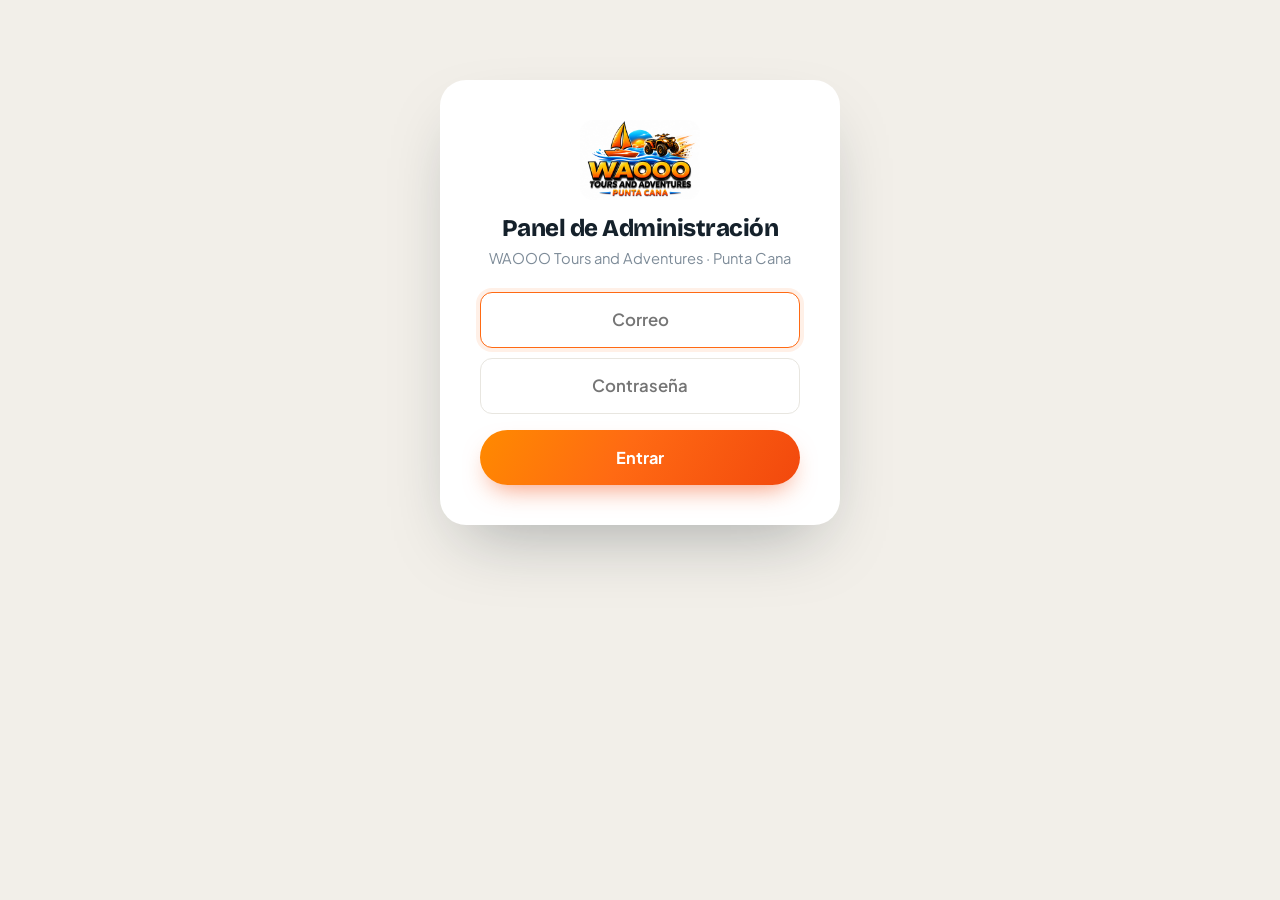
==== commit 90e7398f: "Integracion con Supabase: publicacion automatica en vivo - assets/supabase.js: cliente REST; las pag" ====
--- a/admin.html
+++ b/admin.html
@@ -63,8 +63,17 @@
 .f-field label{font-size:.74rem;font-weight:800;letter-spacing:.08em;text-transform:uppercase;color:var(--muted);display:block;margin-bottom:6px}
 .f-field input,.f-field select{width:100%;border:1.5px solid var(--line);border-radius:11px;padding:12px 14px;font:inherit;font-weight:600;background:#fff}
 .f-field input:focus,.f-field select:focus{outline:none;border-color:var(--orange);box-shadow:0 0 0 4px rgba(255,106,19,.1)}
-.img-prev{margin-top:10px;border-radius:11px;overflow:hidden;border:1px solid var(--line);max-height:160px;display:none}
+.img-prev{margin-top:10px;border-radius:11px;overflow:hidden;border:1px solid var(--line);max-height:160px;display:none;position:relative}
 .img-prev img{width:100%;height:160px;object-fit:cover}
+.up-row{display:flex;align-items:center;gap:12px;flex-wrap:wrap}
+.up-hint{font-size:.8rem;color:var(--muted);font-weight:600}
+.img-x{position:absolute;top:8px;right:8px;width:30px;height:30px;border-radius:50%;background:rgba(21,33,43,.8);
+  color:#fff;font-size:.85rem;display:grid;place-items:center;transition:.2s}
+.img-x:hover{background:#e23b3b}
+.gal-strip{display:flex;gap:10px;flex-wrap:wrap;margin-top:10px}
+.gal-thumb{position:relative;width:92px;height:70px;border-radius:9px;overflow:hidden;border:1px solid var(--line)}
+.gal-thumb img{width:100%;height:100%;object-fit:cover}
+.gal-thumb .img-x{top:4px;right:4px;width:24px;height:24px;font-size:.7rem}
 .modal-actions{display:flex;gap:10px;justify-content:flex-end;margin-top:26px}
 
 /* login */
@@ -101,9 +110,10 @@
     <h1>Panel de Administración</h1>
     <p>WAOOO Tours and Adventures · Punta Cana</p>
     <form onsubmit="return doLogin(event)">
+      <input type="email" id="emailInput" placeholder="Correo" autocomplete="username" style="margin-bottom:10px">
       <input type="password" id="passInput" placeholder="Contraseña" autocomplete="current-password">
-      <div class="login-err" id="loginErr">Contraseña incorrecta</div>
-      <button class="btn btn-primary btn-block btn-lg" style="margin-top:16px" type="submit">Entrar</button>
+      <div class="login-err" id="loginErr">Correo o contraseña incorrectos</div>
+      <button class="btn btn-primary btn-block btn-lg" style="margin-top:16px" type="submit" id="loginBtn">Entrar</button>
     </form>
   </div>
 </div>
@@ -127,11 +137,12 @@
     <div class="adm-tabs">
       <button class="adm-tab active" data-tab="tours" onclick="showTab('tours')">🎟️ Tours</button>
       <button class="adm-tab" data-tab="contact" onclick="showTab('contact')">📞 Contacto y marca</button>
-      <button class="adm-tab" data-tab="publish" onclick="showTab('publish')">🚀 Publicar</button>
+      <button class="adm-tab" data-tab="publish" onclick="showTab('publish')">💾 Respaldo</button>
     </div>
 
     <!-- TAB TOURS -->
     <div id="tab-tours">
+      <div id="seedBanner"></div>
       <div class="stat-grid">
         <div class="stat-box"><b id="statTotal">0</b><span>Tours activos</span></div>
         <div class="stat-box"><b id="statAvg">$0</b><span>Precio promedio</span></div>
@@ -178,21 +189,14 @@
       </div>
     </div>
 
-    <!-- TAB PUBLISH -->
+    <!-- TAB RESPALDO -->
     <div id="tab-publish" class="hidden">
       <div class="adm-card">
-        <h2>Publicar cambios</h2>
+        <h2>Respaldo del catálogo</h2>
         <div class="pub-stat" id="pubStat"></div>
-        <p class="hint">Tus cambios ya se ven <b>en este navegador</b>. Para que los vean todos los visitantes de la web, sigue estos pasos:</p>
-        <ol class="steps">
-          <li>Pulsa <b>"Descargar data.js"</b> — se descarga el archivo con todos tus cambios.</li>
-          <li>Envía ese archivo a tu desarrollador, o súbelo tú mismo a GitHub reemplazando <b>assets/data.js</b>.</li>
-          <li>En 1-2 minutos la web pública mostrará los nuevos datos. ¡Listo!</li>
-        </ol>
+        <p class="hint">Tus cambios se publican <b>automáticamente</b> en la web — no tienes que hacer nada más. Aun así, es buena idea descargar un respaldo de vez en cuando por seguridad.</p>
         <div class="modal-actions" style="justify-content:flex-start;flex-wrap:wrap">
-          <button class="btn btn-primary btn-lg" onclick="downloadData()">⬇️ Descargar data.js</button>
-          <button class="btn btn-outline" onclick="copyData()">📋 Copiar al portapapeles</button>
-          <button class="btn btn-outline" style="color:#e23b3b;border-color:#f3c1c1" onclick="discardLocal()">🗑️ Descartar cambios locales</button>
+          <button class="btn btn-primary btn-lg" onclick="downloadPublication()">⬇️ Descargar respaldo (ZIP)</button>
         </div>
       </div>
     </div>
@@ -245,10 +249,25 @@
         <input type="number" id="fAge" min="0" max="21" value="0">
       </div>
       <div class="f-field full">
-        <label>Foto (ruta o enlace, ej: assets/fotos/buggies.jpg)</label>
-        <input type="text" id="fImg" placeholder="assets/fotos/mi-tour.jpg" oninput="previewImg()">
-        <div class="img-prev" id="imgPrev"><img id="imgPrevImg" alt="Vista previa"
-          onerror="document.getElementById('imgPrev').style.display='none'"></div>
+        <label>Foto principal</label>
+        <div class="up-row">
+          <button type="button" class="btn btn-outline" onclick="document.getElementById('fMainFile').click()">📷 Subir foto</button>
+          <span class="up-hint">Elígela de tu computadora o celular. Se ajusta sola.</span>
+        </div>
+        <input type="file" id="fMainFile" accept="image/*" hidden onchange="onMainFile(this)">
+        <div class="img-prev" id="imgPrev">
+          <img id="imgPrevImg" alt="Vista previa" onerror="this.parentElement.style.display='none'">
+          <button type="button" class="img-x" onclick="clearMain()" title="Quitar foto">✕</button>
+        </div>
+      </div>
+      <div class="f-field full">
+        <label>Más fotos del tour (se ven en la página del tour)</label>
+        <div class="up-row">
+          <button type="button" class="btn btn-outline" onclick="document.getElementById('fGalFile').click()">🖼️ Agregar fotos</button>
+          <span class="up-hint">Puedes elegir varias a la vez. Máximo 6.</span>
+        </div>
+        <input type="file" id="fGalFile" accept="image/*" multiple hidden onchange="onGalFiles(this)">
+        <div class="gal-strip" id="galStrip"></div>
       </div>
     </div>
     <div class="modal-actions">
@@ -259,6 +278,7 @@
 </div>
 
 <script src="assets/data.js"></script>
+<script src="assets/supabase.js"></script>
 <script src="assets/admin.js"></script>
 </body>
 </html>
--- a/assets/styles.css
+++ b/assets/styles.css
@@ -506,6 +506,24 @@
 .cta-band::before{animation:blobPulse 7s ease-in-out infinite}
 .why::before{animation:blobPulse 9s ease-in-out infinite}
 
+/* ===== GALERÍA DE FOTOS + LIGHTBOX ===== */
+.g-item{position:relative;width:100%;height:100%;cursor:zoom-in;overflow:hidden;border-radius:var(--radius)}
+.g-item img{width:100%;height:100%;object-fit:cover;transition:.45s}
+.g-item:hover img{transform:scale(1.06)}
+.g-more{position:absolute;inset:0;background:rgba(21,33,43,.55);color:#fff;display:grid;place-items:center;
+  font-family:'Bricolage Grotesque';font-weight:800;font-size:1.7rem}
+.lb{position:fixed;inset:0;z-index:120;background:rgba(10,14,18,.93);display:none;align-items:center;justify-content:center}
+.lb.open{display:flex}
+.lb img{max-width:88vw;max-height:82vh;border-radius:12px;box-shadow:0 30px 80px rgba(0,0,0,.5);animation:fadeUp .25s ease}
+.lb-x,.lb-prev,.lb-next{position:absolute;color:#fff;background:rgba(255,255,255,.13);border-radius:50%;
+  width:48px;height:48px;font-size:1.45rem;display:grid;place-items:center;transition:.2s;z-index:2}
+.lb-x:hover,.lb-prev:hover,.lb-next:hover{background:var(--orange)}
+.lb-x{top:20px;right:20px}
+.lb-prev{left:18px;top:50%;transform:translateY(-50%)}
+.lb-next{right:18px;top:50%;transform:translateY(-50%)}
+.lb-count{position:absolute;bottom:22px;left:50%;transform:translateX(-50%);color:#fff;font-weight:700;font-size:.92rem;opacity:.85}
+@media(max-width:620px){.lb-prev{left:8px}.lb-next{right:8px}.lb img{max-width:96vw}}
+
 /* accesibilidad: respeta reduce-motion */
 @media (prefers-reduced-motion:reduce){
   *,*::before,*::after{animation:none!important;transition:none!important}
